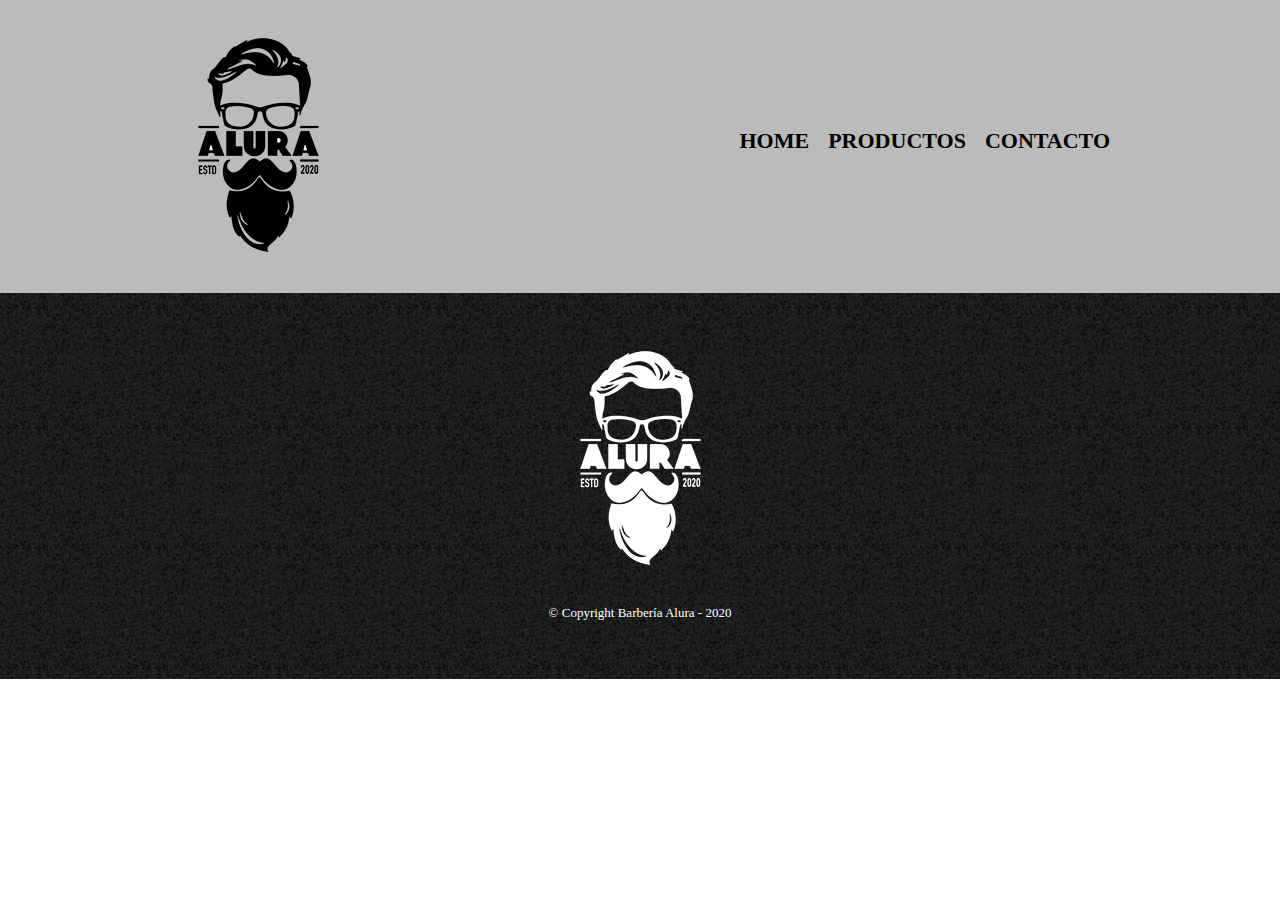
==== contacto.html @ 04a934da "Se agrega página de contactos" ====
<!DOCTYPE html>
<html>
    <head>
        <meta charset="UTF-8">
        <title>Contacto - Barbería Alura</title>

        <link rel="stylesheet" href="reset.css">
        <link rel="stylesheet" href="style.css">
    </head>
    <body>
        <header>
            <div class="caja">
                <h1><img src="imagenes/logo.png"></h1>

                <nav>
                    <ul>
                        <li><a href="index.html">Home</a></li>
                        <li><a href="productos.html">Productos</a></li>
                        <li><a href="contacto.html">Contacto</a></li>
                    </ul>
                </nav>
            </div>
        </header>

        <footer>
            <img src="imagenes/logo-blanco.png">
            <p class="copyright">&copy; Copyright Barbería Alura - 2020</p>
        </footer>
    </body>
</html>
---- style.css ----
header {
    background-color: #BBBBBB;
    padding: 20px 0;
}

.caja{
    width: 940px;
    position: relative;
    margin: 0 auto;
}

nav{
    position: absolute;
    top:110px;
    right: 0;
}

nav li{
    display: inline;
    margin: 0 0 0 15px;
}


nav a{
    text-transform: uppercase;
    color: #000000;
    font-weight: bold;
    font-size: 22px;
    text-decoration: none;
}

nav a:hover{
    color: #c78c19;
    text-decoration: underline;
}

.productos{
    width: 940px;
    margin: 0 auto;
    padding: 50px;
}

.productos li{
    display: inline-block;
    text-align: center;
    width: 30%;
    vertical-align: top;
    margin: 0 1.5%;
    padding: 30px 20px;
    box-sizing: border-box;
    border: 2px solid #000000;
    border-radius: 10px;
}

.productos li:hover{
    border-color:#c78c19;
}

.productos li:active{
    border-color:#088c19;
}

.productos h2{
    font-size: 30px;
    font-weight: bold;
}

.productos li:hover h2{
    font-size: 33px;
}

.producto-descripcion{
    font-size: 18px;
}

.producto-precio{
    font-size: 20px;
    font-weight: bold;
    margin-top:10px;
}

footer{
    text-align: center;
    background: url(imagenes/bg.jpg);
    padding:40px;
}

.copyright{
    color:#FFFFFF;
    font-size: 13px;
    margin:20px;
}
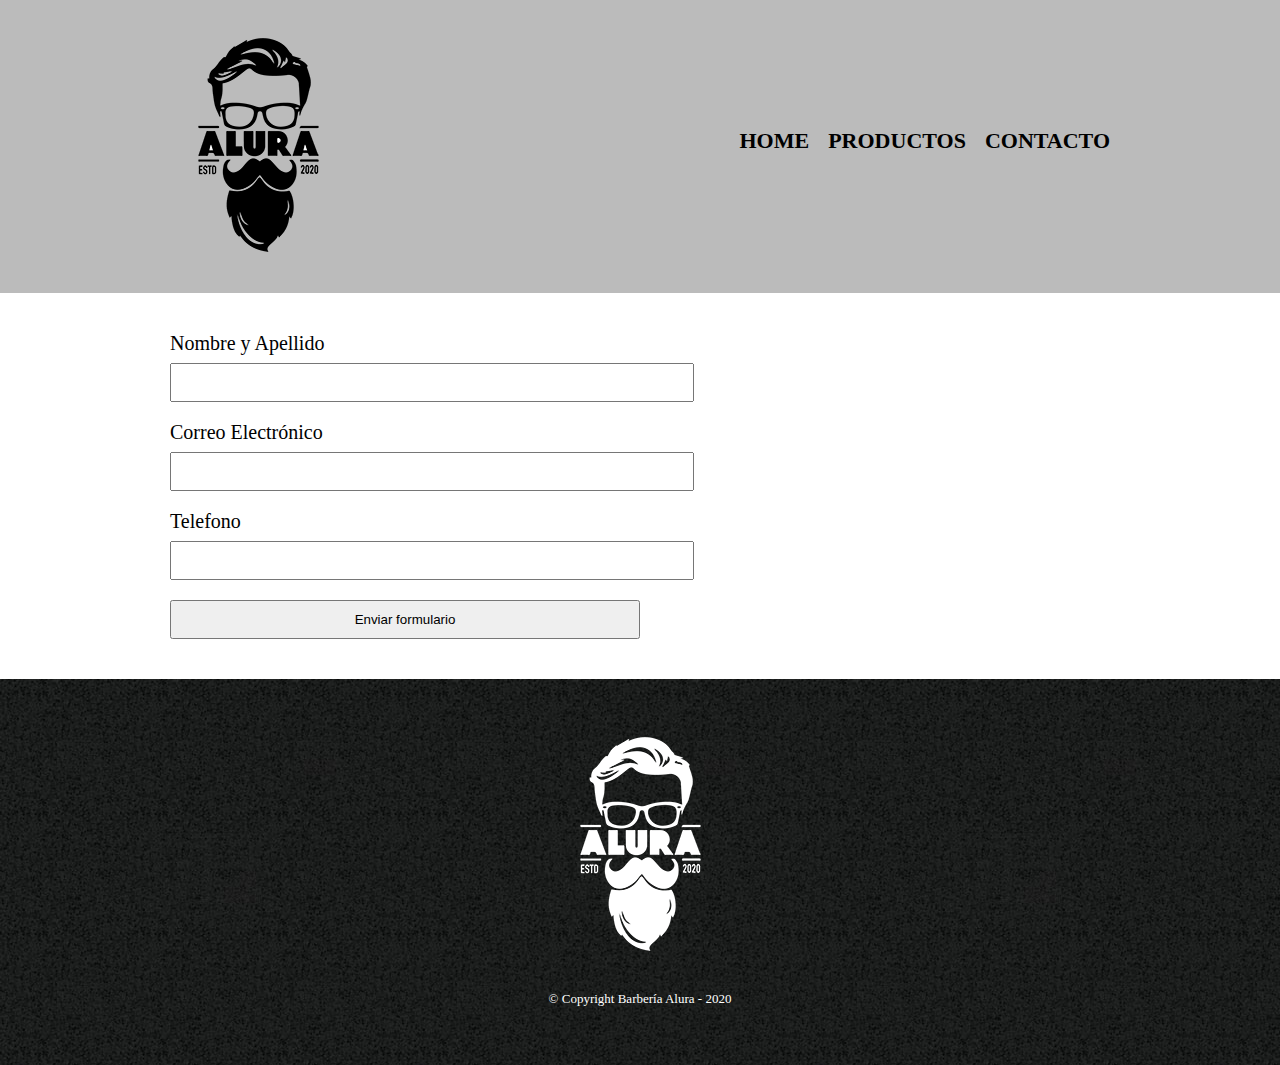
==== commit 31ffc62b: "Se crea el formulario de contacto y sus respectivos estilos en style.css" ====
--- a/contacto.html
+++ b/contacto.html
@@ -22,6 +22,21 @@
             </div>
         </header>
 
+        <main>
+            <form>
+                <label for="nombreapellido">Nombre y Apellido</label>
+                <input type="text" id="nombreapellido">
+        
+                  <label for="correoelectronico">Correo Electrónico</label>
+                 <input type="text" id="correoelectronico">
+        
+                <label for="telefono">Telefono</label>
+                <input type="text" id="telefono">
+        
+                <input type="submit" value="Enviar formulario">
+            </form>
+        </main>
+
         <footer>
             <img src="imagenes/logo-blanco.png">
             <p class="copyright">&copy; Copyright Barbería Alura - 2020</p>
--- a/style.css
+++ b/style.css
@@ -89,4 +89,27 @@
     color:#FFFFFF;
     font-size: 13px;
     margin:20px;
-}+}
+
+main {
+    width: 940px;
+    margin: 0 auto;
+}
+
+form {
+    margin: 40px 0;
+}
+
+form label {
+    display:block;
+    font-size: 20px;
+    margin: 0 0 10px;
+}
+
+form input {
+    display: block;
+    margin: 0 0 20px;
+    padding: 10px 25px;
+    width: 50%;
+}
+
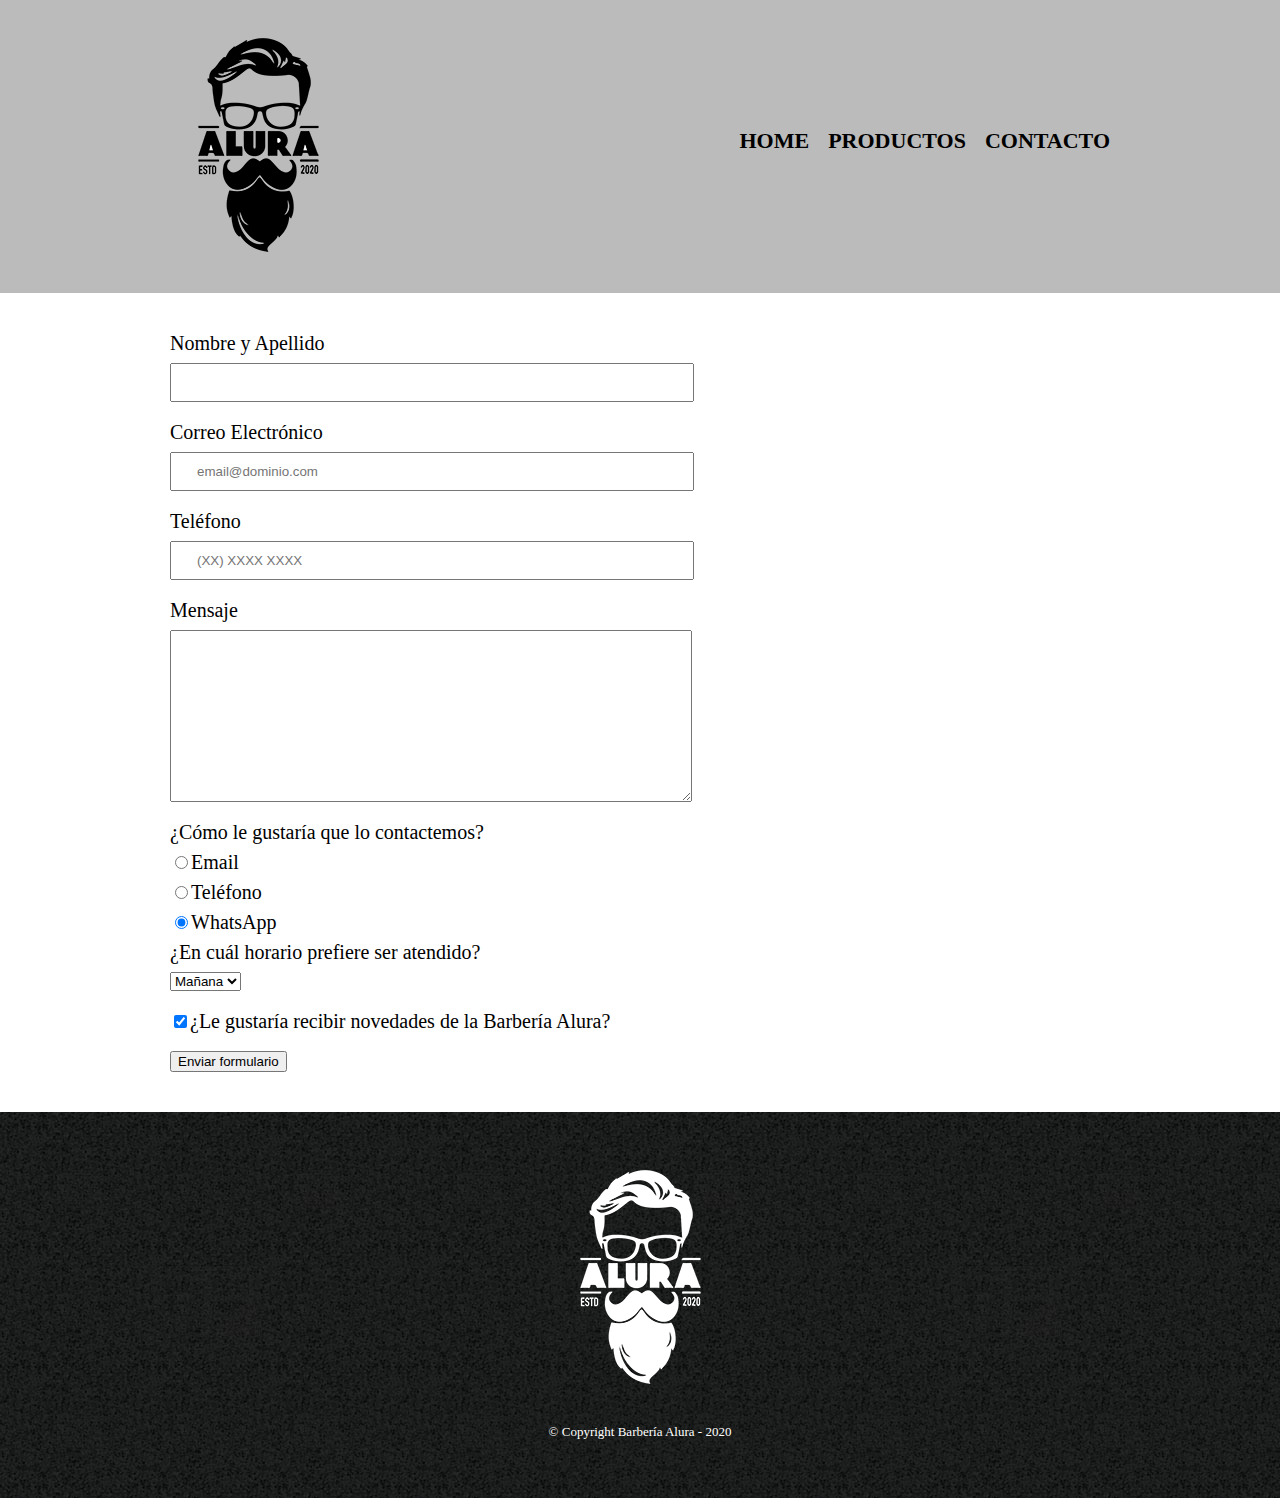
==== commit 6c1779cc: "Se cambian divs por fieldsets, p por legend y se configuran los campos obligatorios" ====
--- a/contacto.html
+++ b/contacto.html
@@ -10,7 +10,7 @@
     <body>
         <header>
             <div class="caja">
-                <h1><img src="imagenes/logo.png"></h1>
+                <img src="imagenes/logo.png" alt="Logo de la Barbería Alura">
 
                 <nav>
                     <ul>
@@ -25,20 +25,43 @@
         <main>
             <form>
                 <label for="nombreapellido">Nombre y Apellido</label>
-                <input type="text" id="nombreapellido">
+                <input class="input-padron" type="text" id="nombreapellido" required>
         
-                  <label for="correoelectronico">Correo Electrónico</label>
-                 <input type="text" id="correoelectronico">
-        
-                <label for="telefono">Telefono</label>
-                <input type="text" id="telefono">
-        
+                <label for="correoelectronico">Correo Electrónico</label>
+                <input type="email" id="correoelectronico" class="input-padron" required placeholder="email@dominio.com">
+
+                <label for="telefono">Teléfono</label>
+                <input type="tel" id="telefono" class="input-padron" required placeholder="(XX) XXXX XXXX">
+
+                <label for="mensaje">Mensaje</label>
+                <textarea cols="70" rows="10" id="mensaje" class="input-padron"></textarea>
+
+                <fieldset>
+                    <legend>¿Cómo le gustaría que lo contactemos?</legend>
+                
+                    <label for="radio-email"><input type="radio" name="contacto" value="email" id="radio-email">Email</label>
+                
+                    <label for="radio-telefono"><input type="radio" name="contacto" value="telefono" id="radio-telefono">Teléfono</label>
+                
+                    <label for="radio-whatsapp"><input type="radio" name="contacto" value="whatsapp" id="radio-whatsapp" checked>WhatsApp</label>                
+                </fieldset>
+
+                <fieldset>
+                    <legend>¿En cuál horario prefiere ser atendido?</legend>
+                    <select>
+                        <option>Mañana</option>
+                        <option>Tarde</option>
+                        <option>Noche</option>
+                    </select>
+                </fieldset>
+
+                <label class="checkbox"><input type="checkbox" checked>¿Le gustaría recibir novedades de la Barbería Alura?</label>        
                 <input type="submit" value="Enviar formulario">
             </form>
         </main>
 
         <footer>
-            <img src="imagenes/logo-blanco.png">
+            <img src="imagenes/logo-blanco.png"  alt="Logo de la Barbería Alura">
             <p class="copyright">&copy; Copyright Barbería Alura - 2020</p>
         </footer>
     </body>
--- a/style.css
+++ b/style.css
@@ -100,16 +100,20 @@
     margin: 40px 0;
 }
 
-form label {
+form label, form legend {
     display:block;
     font-size: 20px;
     margin: 0 0 10px;
 }
 
-form input {
+.input-padron {
     display: block;
     margin: 0 0 20px;
     padding: 10px 25px;
     width: 50%;
 }
 
+.checkbox {
+    margin: 20px 0;
+}
+
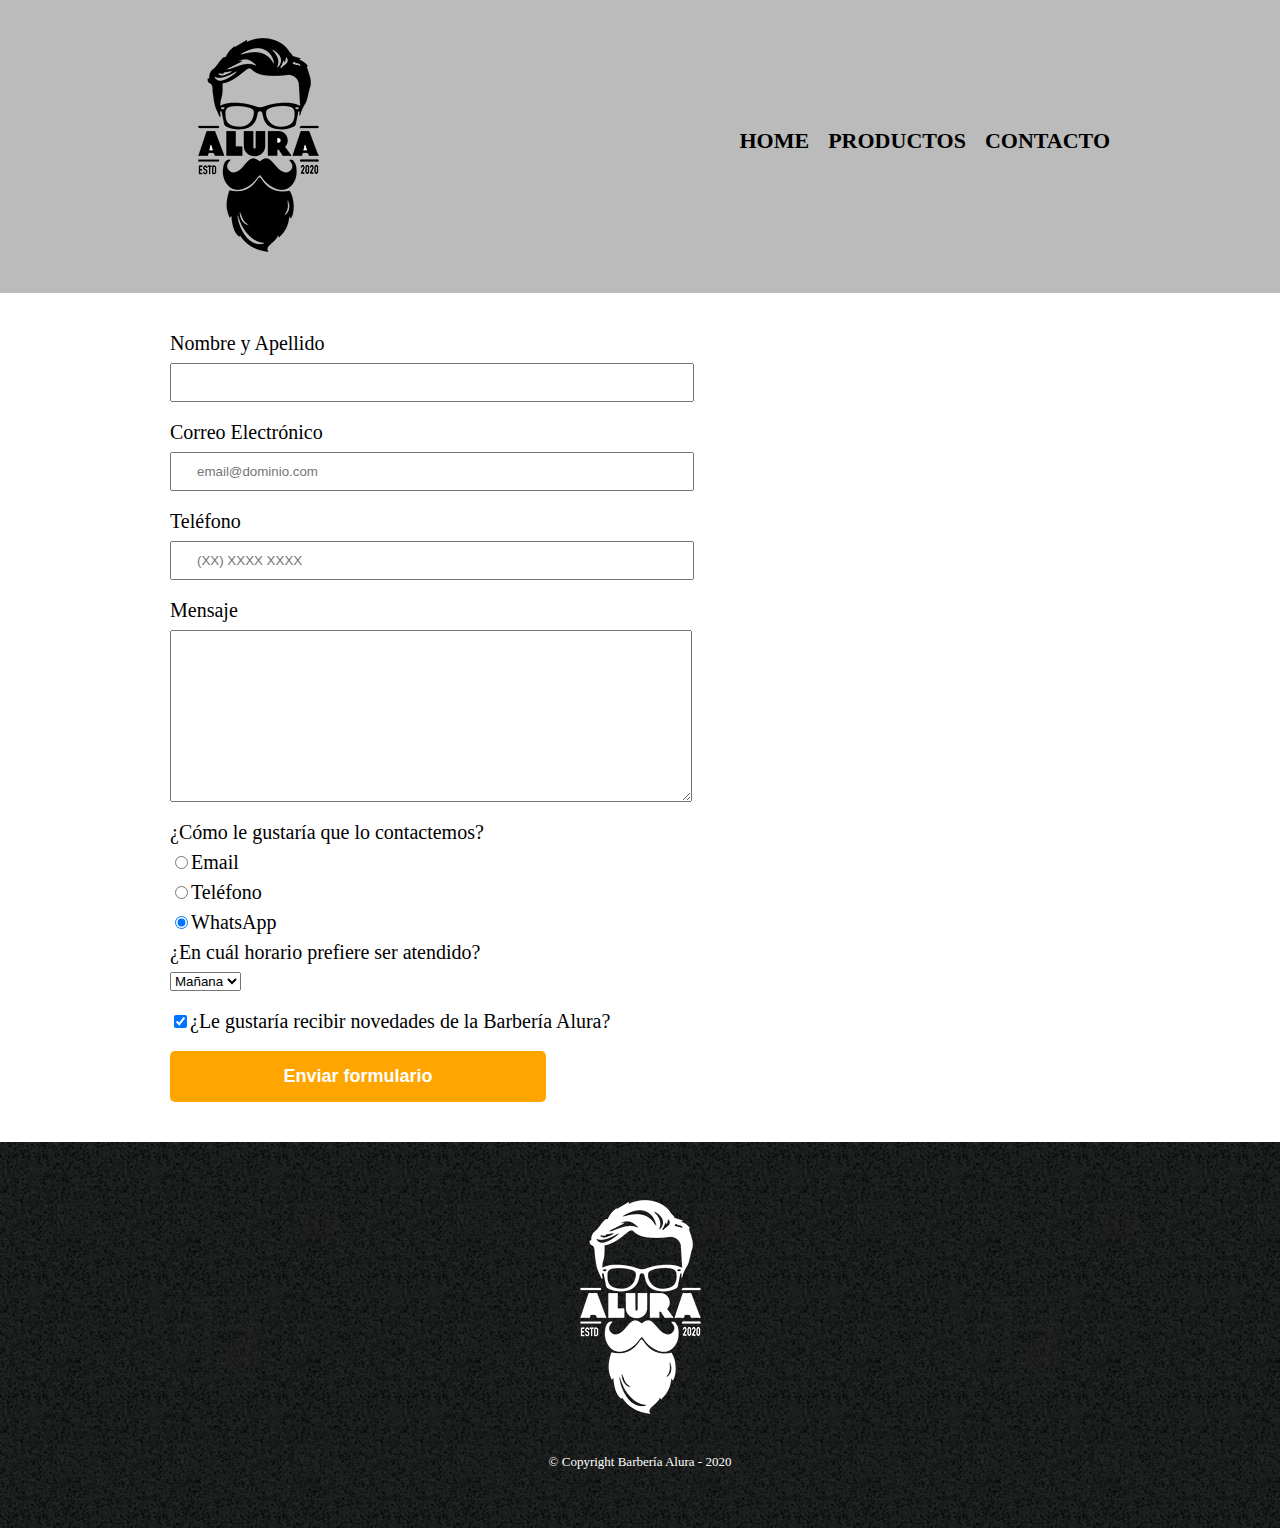
==== commit da0f297a: "Se realizan cambios estilisticos y funcionales en el botón submit" ====
--- a/contacto.html
+++ b/contacto.html
@@ -56,7 +56,7 @@
                 </fieldset>
 
                 <label class="checkbox"><input type="checkbox" checked>¿Le gustaría recibir novedades de la Barbería Alura?</label>        
-                <input type="submit" value="Enviar formulario">
+                <input type="submit" value="Enviar formulario" class="enviar">
             </form>
         </main>
 
--- a/style.css
+++ b/style.css
@@ -117,3 +117,20 @@
     margin: 20px 0;
 }
 
+.enviar{
+    width: 40%;
+    padding: 15px 0;
+    font-size: 18px;
+    font-weight: bold;
+    color:white;
+    background: orange;
+    border:none;
+    border-radius: 5px;
+    transition: 1s all;
+    cursor:pointer;
+}
+
+.enviar:hover {
+    background: darkorange;
+    transform: scale(1.2);
+}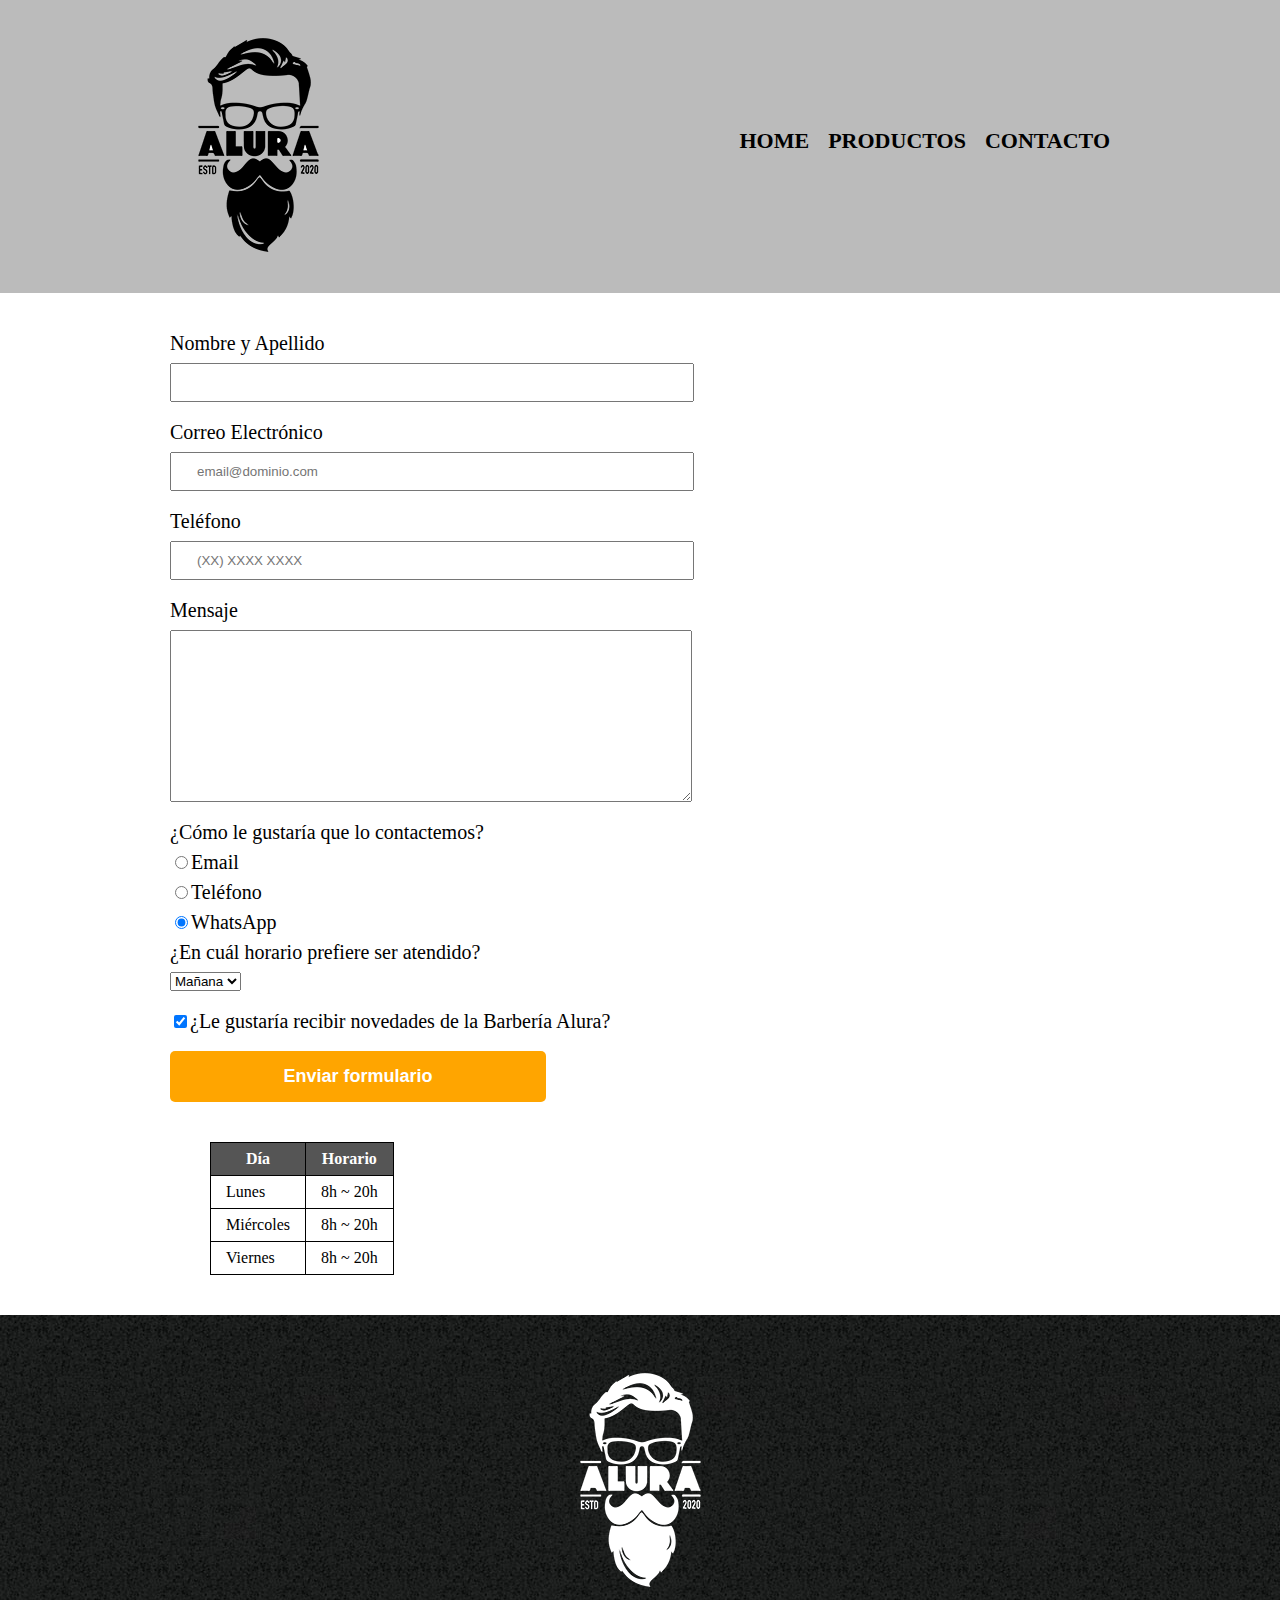
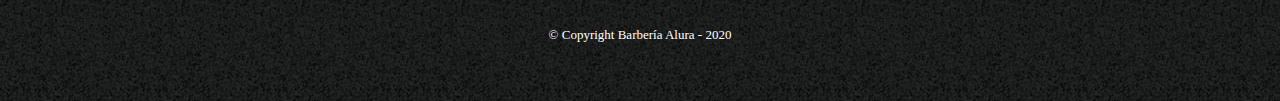
==== commit 24306b92: "Creación de tabla y estilos asociados a esta en style.css" ====
--- a/contacto.html
+++ b/contacto.html
@@ -58,6 +58,29 @@
                 <label class="checkbox"><input type="checkbox" checked>¿Le gustaría recibir novedades de la Barbería Alura?</label>        
                 <input type="submit" value="Enviar formulario" class="enviar">
             </form>
+
+            <table>
+                <thead>
+                    <tr>
+                        <th>Día</th>
+                        <th>Horario</th>
+                    </tr>
+                </thead>
+                <tbody>
+                    <tr>
+                        <td>Lunes</td>
+                        <td>8h ~ 20h</td>
+                    </tr>
+                    <tr>
+                        <td>Miércoles</td>
+                        <td>8h ~ 20h</td>
+                    </tr>
+                    <tr>
+                        <td>Viernes</td>
+                        <td>8h ~ 20h</td>
+                    </tr>
+                </tbody>
+            </table>
         </main>
 
         <footer>
--- a/style.css
+++ b/style.css
@@ -133,4 +133,19 @@
 .enviar:hover {
     background: darkorange;
     transform: scale(1.2);
+}
+
+table {
+    margin: 40px 40px;
+}
+
+thead {
+    background: #555555;
+    color: white;
+    font-weight: bold;
+}
+
+td, th {
+    border: 1px solid #000000;
+    padding: 8px 15px;
 }